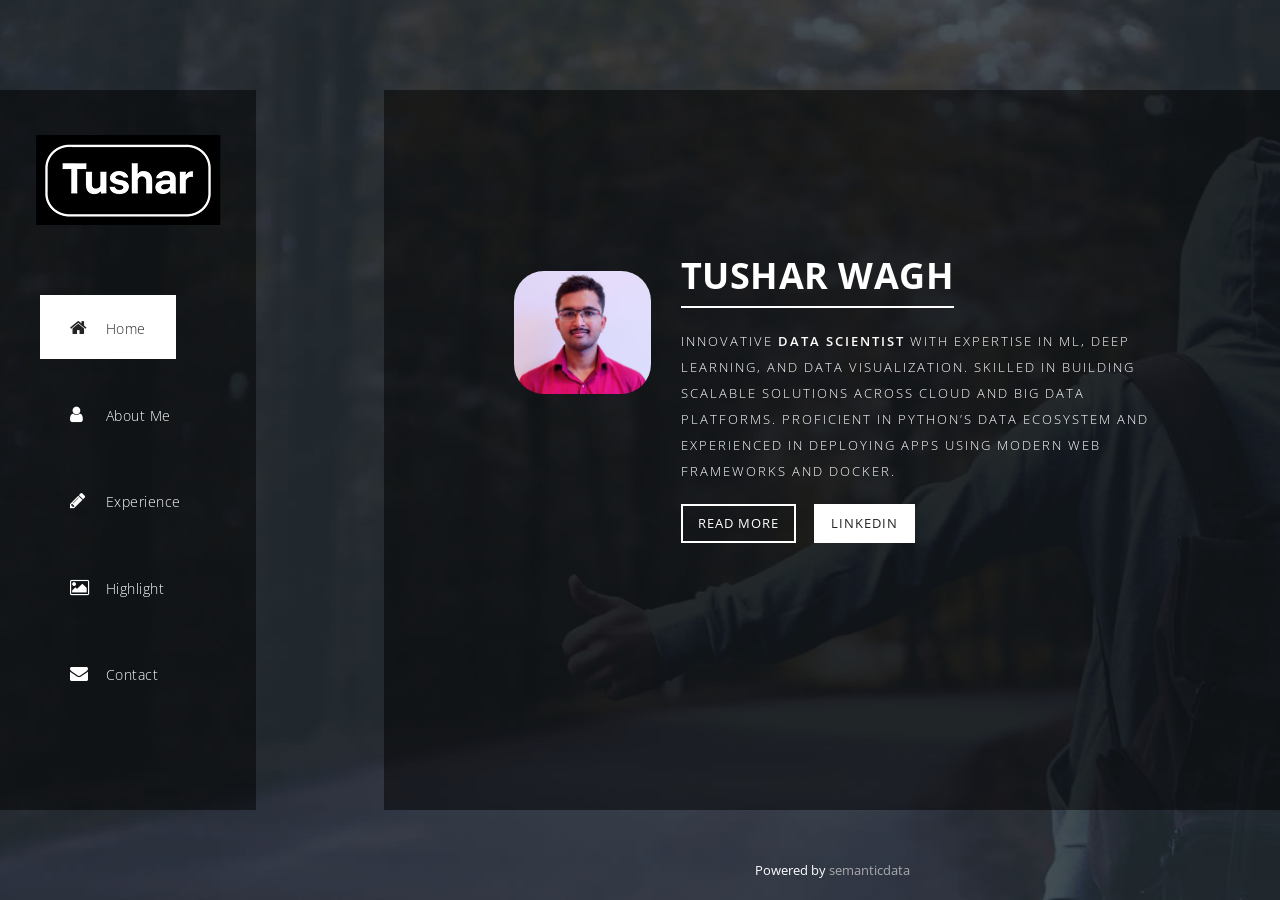
==== index.html @ 7b9f4032 "Add files via upload" ====
<!DOCTYPE html>
<html>

<head>
    <meta charset="utf-8">
    <meta http-equiv="X-UA-Compatible" content="IE=edge,chrome=1">
    <title>Tushar Portfolio</title>
    <!-- 
Moonlight Template 
https://templatemo.com/tm-512-moonlight
-->
    <meta name="description" content="">
    <meta name="viewport" content="width=device-width, initial-scale=1">
    <link rel="apple-touch-icon" href="apple-touch-icon.png">

    <link rel="stylesheet" href="css/bootstrap.min.css">
    <link rel="stylesheet" href="css/bootstrap-theme.min.css">
    <link rel="stylesheet" href="css/fontAwesome.css">
    <link rel="stylesheet" href="css/light-box.css">
    <link rel="stylesheet" href="css/templatemo-main.css">

    <link href="https://fonts.googleapis.com/css?family=Open+Sans:300,400,600,700,800" rel="stylesheet">

    <script src="js/vendor/modernizr-2.8.3-respond-1.4.2.min.js"></script>
</head>

<body>

    <div class="sequence">

        <div class="seq-preloader">
            <svg width="39" height="16" viewBox="0 0 39 16" xmlns="http://www.w3.org/2000/svg"
                class="seq-preload-indicator">
                <g fill="#F96D38">
                    <path class="seq-preload-circle seq-preload-circle-1"
                        d="M3.999 12.012c2.209 0 3.999-1.791 3.999-3.999s-1.79-3.999-3.999-3.999-3.999 1.791-3.999 3.999 1.79 3.999 3.999 3.999z" />
                    <path class="seq-preload-circle seq-preload-circle-2"
                        d="M15.996 13.468c3.018 0 5.465-2.447 5.465-5.466 0-3.018-2.447-5.465-5.465-5.465-3.019 0-5.466 2.447-5.466 5.465 0 3.019 2.447 5.466 5.466 5.466z" />
                    <path class="seq-preload-circle seq-preload-circle-3"
                        d="M31.322 15.334c4.049 0 7.332-3.282 7.332-7.332 0-4.049-3.282-7.332-7.332-7.332s-7.332 3.283-7.332 7.332c0 4.05 3.283 7.332 7.332 7.332z" />
                </g>
            </svg>
        </div>

    </div>



    <nav>
        <div class="logo">
            <img src="img/logo.png" alt="">
        </div>

        <ul>
            <li><a href="#1"><i class="fa fa-home"></i> <em>Home</em></a></li>
            <li><a href="#2"><i class="fa fa-user"></i> <em>About Me</em></a></li>
            <li><a href="#3"><i class="fa fa-pencil"></i> <em>Experience</em></a></li>
            <li><a href="#4"><i class="fa fa-image"></i> <em>Highlight</em></a></li>
            <li><a href="#5"><i class="fa fa-envelope"></i> <em>Contact</em></a></li>
        </ul>
    </nav>

    <div class="slides">
        <div class="slide" id="1">
            <div class="content first-content">
                <div class="container-fluid">
                    <div class="col-md-3">
                        <div class="author-image"><img src="img/author_image.png" alt="Author Image"></div>
                    </div>
                    <div class="col-md-9">
                        <h2>Tushar Wagh</h2>
                        <p>Innovative <em>Data Scientist</em> with expertise in ML, deep learning, and data
                            visualization. Skilled in building scalable solutions across cloud and big data platforms.
                            Proficient in Python’s data ecosystem and experienced in deploying apps using modern web
                            frameworks and Docker.
                        </p>
                        <div class="main-btn"><a href="#2">Read More</a></div>
                        <div class="fb-btn">
                            <a rel="nofollow" href="https://www.linkedin.com/in/tushar-wagh-1781b7112"
                                target="_blank">LinkedIn</a>
                        </div>


                    </div>
                </div>
            </div>
        </div>
        <div class="slide" id="2">
            <div class="content second-content">
                <div class="container-fluid">
                    <div class="col-md-6">
                        <div class="left-content">
                            <h2>About Me</h2>
                            <p>I’m a <strong>curious and solution-oriented Data Scientist & Data Engineer</strong>,
                                driven by originality, experimentation, and purposeful design. I stand by the
                                philosophy:
                                <strong>“Take your time and return with something extraordinary and original.”</strong>
                            </p>

                            <p>My journey involves transforming complex healthcare data—especially from the US
                                domain—into actionable insights that power critical applications, from national
                                healthcare systems to IVF innovations.</p>

                            <p>I value the convergence of technology and creativity, constantly exploring fresh ideas
                                and crafting solutions that are both intelligent and inspiring. Whether building ML
                                pipelines or deploying on cloud, I focus on creating systems that reflect innovation at
                                every layer.</p>

                            <p>My work spans across modern cloud platforms (AWS, Azure, GCP), data science frameworks,
                                and orchestration tools, often grounded in real-world healthcare applications.</p>

                            <div class="main-btn"><a href="#3">Read More</a></div>


                        </div>
                    </div>
                    <div class="col-md-6 d-flex justify-content-center"> <!-- Use Flexbox for horizontal centering -->
                        <div class="home-video" style="margin-top: 30%;"> <!-- Add margin-top here -->
                            <div class="embed-responsive embed-responsive-16by9">
                                <iframe src="https://www.youtube.com/embed/y4akrGAN0tc" frameborder="0"
                                    allowfullscreen></iframe>
                            </div>
                        </div>
                    </div>
                </div>
            </div>
        </div>
        <div class="slide" id="3">
            <div class="content third-content">
                <div class="container-fluid">
                    <div class="col-md-12">
                        <div class="row">



                            <div class="first-section">
                                <div class="container-fluid">
                                    <div class="row">
                                        <div class="col-md-6">
                                            <div class="left-content">
                                                <h2>Data and MLOps Engineer</h2>
                                                <p>As a Data and MLOps Engineer at Fairtility, I design and maintain
                                                    scalable data pipelines and infrastructure to support AI-driven
                                                    fertility solutions. I work at the intersection of data engineering
                                                    and machine learning operations, ensuring seamless deployment,
                                                    monitoring, and automation of ML models in production. My
                                                    responsibilities include data preprocessing, model versioning, CI/CD
                                                    for ML workflows, and enabling reproducibility, reliability, and
                                                    scalability of AI systems used in IVF clinics.</p>
                                                <!--<div class="main-btn"><a href="#cpg2">Continue Reading</a></div>--->
                                            </div>
                                        </div>
                                        <div class="col-md-6">
                                            <div class="right-image">
                                                <img src="img/c1.png" alt="first service">
                                            </div>
                                        </div>
                                    </div>
                                </div>
                            </div>



                            <div class="second-section">
                                <div class="container-fluid">
                                    <div class="row">
                                        <div class="col-md-6">
                                            <div class="left-image">
                                                <img src="img/c2.png" alt="second service">
                                            </div>
                                        </div>
                                        <div class="col-md-6">
                                            <div class="right-content">
                                                <h2>Data Engineer</h2>
                                                <p>• Designed and implemented data pipelines for processing large-scale
                                                    healthcare datasets, ensuring data integrity and compliance.
                                                    • Leveraged AI and machine learning models to derive actionable
                                                    insights, improving patient outcomes.
                                                    • Utilized big data technologies like Hadoop and Spark for real-time
                                                    and batch processing.</p>
                                                <!--<div class="main-btn"><a href="#cpg3">Continue Reading</a></div> --->
                                            </div>
                                        </div>
                                    </div>
                                </div>
                            </div>



                            &nbsp;
                            &nbsp;
                            <div class="first-section">
                                <div class="container-fluid">
                                    <div class="row">
                                        <div class="col-md-6">
                                            <div class="left-content">
                                                <h2>Data Scientist</h2>
                                                <p>
                                                    I designed and developed AI-driven models to extract actionable
                                                    insights from complex healthcare datasets, improving patient
                                                    outcomes and operational efficiency. By applying machine learning
                                                    and deep learning techniques, I predicted disease trends, optimized
                                                    treatment plans, and enhanced clinical decision-making.
                                                    Collaborating with cross-functional teams, including clinicians and
                                                    business stakeholders, I translated data-driven insights into
                                                    practical healthcare solutions.

                                                </p>
                                                <!---<div class="main-btn"><a href="#c4">Continue Reading</a></div>-->
                                            </div>
                                        </div>
                                        <div class="col-md-6">
                                            <div class="right-image">
                                                <img src="img/c3.png" alt="first service">
                                            </div>
                                        </div>
                                    </div>
                                </div>

                            </div>



                            <div class="second-section" id="c4">
                                <div class="container-fluid">
                                    <div class="row">
                                        <div class="col-md-6">
                                            <div class="left-image">
                                                <img src="img/c4.png" alt="second service">
                                            </div>
                                        </div>
                                        <div class="col-md-6">
                                            <div class="right-content">
                                                <h2>Data Scientist</h2>
                                                <p>
                                                    Designed and trained machine learning models for object detection,
                                                    object segmentation and facial recognition.
                                                    • Utilized tools like OpenCV, TensorFlow, and PyTorch to optimize
                                                    algorithms for performance.

                                                </p>
                                            </div>
                                        </div>
                                    </div>
                                </div>
                            </div>




                            <div class="first-section" id="c5">
                                <div class="container-fluid">
                                    <div class="row">
                                        <div class="col-md-6">
                                            <div class="left-content">
                                                <h2>Data Scientist</h2>
                                                <p>
                                                    <strong>Skills Summary:</strong> Proficient in Statistics, Data
                                                    Analytics, and Visualization, with hands-on experience in
                                                    Optimization techniques and working with various Databases.
                                                </p>
                                            </div>
                                        </div>
                                        <div class="col-md-6">
                                            <div class="right-image">
                                                <img src="img/c5.png" alt="first service">
                                            </div>
                                        </div>
                                    </div>
                                </div>

                            </div>



                            <div class="second-section" id="c6">
                                <div class="container-fluid">
                                    <div class="row">
                                        <div class="col-md-6">
                                            <div class="left-image">
                                                <img src="img/c6.png" alt="second service">
                                            </div>
                                        </div>
                                        <div class="col-md-6">
                                            <div class="right-content">
                                                <h2>Data Scientist</h2>
                                                <p>
                                                    <strong>Skills Summary:</strong> Proficient in cloud-based analytics
                                                    using Google BigQuery, with strong foundations in Statistics,
                                                    Predictive Analytics, and Optimization. Experienced in Big Data
                                                    processing, NoSQL databases, and Natural Language Processing (NLP),
                                                    supported by solid analytical and modeling skills.

                                                </p>
                                                <div class="main-btn"><a href="#4">Continue Reading</a></div>
                                            </div>
                                        </div>
                                    </div>
                                </div>
                            </div>
                        </div>
                    </div>
                </div>
            </div>
        </div>


        <div class="slide" id="4">
            <div class="content fourth-content">
                <div class="container-fluid">
                    <div class="row">
                        <div class="col-md-4 col-sm-6">
                            <div class="item">
                                <div class="thumb">
                                    <a href="img/highlight1.png" data-lightbox="image-1">
                                        <div class="hover-effect">
                                            <div class="hover-content">
                                                <h2>Number One</h2>
                                                <p>Know my education</p>
                                            </div>
                                        </div>
                                    </a>
                                    <div class="image">
                                        <img src="img/h1preview.png">
                                    </div>
                                </div>
                            </div>
                        </div>
                        <div class="col-md-4 col-sm-6">
                            <div class="item">
                                <div class="thumb">
                                    <a href="img/highlight2.png" data-lightbox="image-1">
                                        <div class="hover-effect">
                                            <div class="hover-content">
                                                <h2>Number Two</h2>
                                                <p>Check my paper</p>
                                            </div>
                                        </div>
                                    </a>
                                    <div class="image">
                                        <img src="img/h2preview.png">
                                    </div>
                                </div>
                            </div>
                        </div>
                        <div class="col-md-4 col-sm-6">
                            <div class="item">
                                <div class="thumb">
                                    <a href="img/highlight3.png" data-lightbox="image-1">
                                        <div class="hover-effect">
                                            <div class="hover-content">
                                                <h2>Number Three</h2>
                                                <p>Check my research</p>
                                            </div>
                                        </div>
                                    </a>
                                    <div class="image">
                                        <img src="img/h3preview.png">
                                    </div>
                                </div>
                            </div>
                        </div>
                        <div class="col-md-4 col-sm-6">
                            <div class="item">
                                <div class="thumb">
                                    <a href="img/highlight4.png" data-lightbox="image-1">
                                        <div class="hover-effect">
                                            <div class="hover-content">
                                                <h2>Number Four</h2>
                                                <p>Peoples word</p>
                                            </div>
                                        </div>
                                    </a>
                                    <div class="image">
                                        <img src="img/h4preview.png">
                                    </div>
                                </div>
                            </div>
                        </div>
                        <div class="col-md-4 col-sm-6">
                            <div class="item">
                                <div class="thumb">
                                    <a href="img/highlight5.png" data-lightbox="image-1">
                                        <div class="hover-effect">
                                            <div class="hover-content">
                                                <h2>Fifth Item</h2>
                                                <p>Recomandation by people</p>
                                                </p>
                                            </div>
                                        </div>
                                    </a>
                                    <div class="image">
                                        <img src="img/h5preview.png">
                                    </div>
                                </div>
                            </div>
                        </div>
                        <div class="col-md-4 col-sm-6">
                            <div class="item">
                                <div class="thumb">
                                    <a href="img/highlight6.png" data-lightbox="image-1">
                                        <div class="hover-effect">
                                            <div class="hover-content">
                                                <h2>Sixth Item</h2>
                                                <p>Data flow diagram
                                                </p>
                                            </div>
                                        </div>
                                    </a>
                                    <div class="image">
                                        <img src="img/h6preview.png">
                                    </div>
                                </div>
                            </div>
                        </div>






                    </div>
                </div>
            </div>
        </div>
        <div class="slide" id="5">
            <div class="content second-content">
                <div class="container-fluid">
                    <div class="col-md-6">
                        <div class="left-content">
                            <h2>Contact Me</h2>
                            <p>Reach out to me for further discussion</p>

                            <!-- Contact Buttons Section -->
                            <div class="contact-buttons">
                                <a href="https://mail.google.com/mail/?view=cm&to=waghts95@gmail.com" target="_blank">📧
                                    GMAIL: waghts95@gmail.com</a>

                                <a href="https://wa.me/919890132816" target="_blank">💬 WhatsApp: +91 98901 32816</a>

                                <a href="https://github.com/waghts95" target="_blank">💻 github</a>

                                <a href="https://drive.google.com/file/d/1revmrxdwWgpGHZb2d0pBxwzqgKjqG6XV/view?usp=drivesdk"
                                    target="_blank">📄 Resume: View on Drive</a>


                            </div>


                        </div>
                    </div>


                    <div class="col-md-6">
                        <div class="right-image">
                            <img src="img/about_image.jpg" alt="">
                        </div>
                    </div>
                </div>
            </div>
        </div>
    </div>
    </div>

    <div class="footer">
        <div class="content">
            <p>Powered by
                <a rel="nofollow" href="https://semanticdata.online/" target="_blank">semanticdata</a>
            </p>
        </div>
    </div>

    <script src="https://ajax.googleapis.com/ajax/libs/jquery/1.11.2/jquery.min.js"></script>
    <script>window.jQuery || document.write('<script src="js/vendor/jquery-1.11.2.min.js"><\/script>')</script>

    <script src="js/vendor/bootstrap.min.js"></script>

    <script src="js/datepicker.js"></script>
    <script src="js/plugins.js"></script>
    <script src="js/main.js"></script>

    <script type="text/javascript">
        $(document).ready(function () {



            // navigation click actions 
            $('.scroll-link').on('click', function (event) {
                event.preventDefault();
                var sectionID = $(this).attr("data-id");
                scrollToID('#' + sectionID, 750);
            });
            // scroll to top action
            $('.scroll-top').on('click', function (event) {
                event.preventDefault();
                $('html, body').animate({ scrollTop: 0 }, 'slow');
            });
            // mobile nav toggle
            $('#nav-toggle').on('click', function (event) {
                event.preventDefault();
                $('#main-nav').toggleClass("open");
            });
        });
        // scroll function
        function scrollToID(id, speed) {
            var offSet = 0;
            var targetOffset = $(id).offset().top - offSet;
            var mainNav = $('#main-nav');
            $('html,body').animate({ scrollTop: targetOffset }, speed);
            if (mainNav.hasClass("open")) {
                mainNav.css("height", "1px").removeClass("in").addClass("collapse");
                mainNav.removeClass("open");
            }
        }
        if (typeof console === "undefined") {
            console = {
                log: function () { }
            };
        }


    </script>
</body>

</html>
---- css/light-box.css ----
/* LIGHT BOX */

body:after {
  content: url(../img/close.png) url(../img/loading.gif) url(../img/prev.png) url(../img/next.png);
  display: none;
}

body.lb-disable-scrolling {
  overflow: hidden;
}

.lightboxOverlay {
  position: absolute;
  top: 0;
  left: 0;
  z-index: 99999;
  background-color: black;
  filter: progid:DXImageTransform.Microsoft.Alpha(Opacity=80);
  opacity: 0.8;
  display: none;
}

.lightbox {
  position: absolute;
  margin-top: 0%;
  left: 0;
  width: 100%;
  z-index: 100000;
  text-align: center;
  line-height: 0;
  font-weight: normal;
}

.lightbox .lb-image {
  display: block;
  height: auto;
  max-width: inherit;
  max-height: none;
  border-radius: 5px;

  /* Image border */
  border: 10px solid white;
}

.lightbox a img {
  border: none;
}

.lb-outerContainer {
  position: relative;
  zoom: 1;
  width: 250px;
  height: 250px;
  margin: 0 auto;
  border-radius: 4px;

  /* Background color behind image.
     This is visible during transitions. */
  background-color: white;
}

.lb-outerContainer:after {
  content: "";
  display: table;
  clear: both;
}

.lb-loader {
  position: absolute;
  top: 43%;
  left: 0;
  height: 25%;
  width: 100%;
  text-align: center;
  line-height: 0;
}

.lb-cancel {
  display: block;
  width: 32px;
  height: 32px;
  margin: 0 auto;
  background: url(../img/loading.gif) no-repeat;
}

.lb-nav {
  position: absolute;
  top: 0;
  left: 0;
  height: 100%;
  width: 100%;
  z-index: 10;
}

.lb-container > .nav {
  left: 0;
}

.lb-nav a {
  outline: none;
  background-image: url('[data-uri]');
}

.lb-prev, .lb-next {
  height: 100%;
  cursor: pointer;
  display: block;
}

.lb-nav a.lb-prev {
  width: 34%;
  left: 0;
  float: left;
  background: url(../img/prev.png) left 48% no-repeat;
  filter: progid:DXImageTransform.Microsoft.Alpha(Opacity=0);
  opacity: 0;
  -webkit-transition: opacity 0.6s;
  -moz-transition: opacity 0.6s;
  -o-transition: opacity 0.6s;
  transition: opacity 0.6s;
}

.lb-nav a.lb-prev:hover {
  filter: progid:DXImageTransform.Microsoft.Alpha(Opacity=100);
  opacity: 1;
}

.lb-nav a.lb-next {
  width: 64%;
  right: 0;
  float: right;
  background: url(../img/next.png) right 48% no-repeat;
  filter: progid:DXImageTransform.Microsoft.Alpha(Opacity=0);
  opacity: 0;
  -webkit-transition: opacity 0.6s;
  -moz-transition: opacity 0.6s;
  -o-transition: opacity 0.6s;
  transition: opacity 0.6s;
}

.lb-nav a.lb-next:hover {
  filter: progid:DXImageTransform.Microsoft.Alpha(Opacity=100);
  opacity: 1;
}

.lb-dataContainer {
  margin: 0 auto;
  padding-top: 5px;
  zoom: 1;
  width: 100%;
  -moz-border-radius-bottomleft: 4px;
  -webkit-border-bottom-left-radius: 4px;
  border-bottom-left-radius: 4px;
  -moz-border-radius-bottomright: 4px;
  -webkit-border-bottom-right-radius: 4px;
  border-bottom-right-radius: 4px;
}

.lb-dataContainer:after {
  content: "";
  display: table;
  clear: both;
}

.lb-data {
  padding: 0 4px;
  color: #ccc;
}

.lb-data .lb-details {
  width: 85%;
  float: left;
  text-align: left;
  line-height: 1.1em;
}

.lb-data .lb-caption {
  font-size: 13px;
  font-weight: bold;
  line-height: 1em;
}

.lb-data .lb-caption a {
  color: #4ae;
}

.lb-data .lb-number {
  margin-top: 15px;
  display: block;
  clear: left;
  padding-bottom: 1em;
  font-size: 13px;
  color: #999999;
}

.lb-data .lb-close {
  display: block;
  float: right;
  width: 30px;
  height: 30px;
  background: url(../img/close.png) top right no-repeat;
  text-align: right;
  outline: none;
  filter: progid:DXImageTransform.Microsoft.Alpha(Opacity=70);
  opacity: 0.7;
  -webkit-transition: opacity 0.2s;
  -moz-transition: opacity 0.2s;
  -o-transition: opacity 0.2s;
  transition: opacity 0.2s;
}

.lb-data .lb-close:hover {
  cursor: pointer;
  filter: progid:DXImageTransform.Microsoft.Alpha(Opacity=100);
  opacity: 1;
}
---- css/templatemo-main.css ----
/* 

Moonlight Template 

https://templatemo.com/tm-512-moonlight

*/

@keyframes seq-preloader {
  50% {
    opacity: 1;
  }
  
  100% {
    opacity: 0;
  }
}

.seq-preloader {
  background: white;
  visibility: visible;
  opacity: 1;
  position: absolute;
  z-index: 9999;
  height: 100%;
  width: 100%;
  top: 0;
  left: 0;
  right: 0;
  bottom: 0;
}

.seq-preloader.seq-preloaded {
  opacity: 0;
  visibility: hidden;
  transition: visibility 0s .5s, opacity .5s;
}

.seq-preload-indicator {
  overflow: visible;
  position: relative;
  top: 50%;
  left: 50%;
  transform: translate(-50%, -50%);
}

.seq-preload-circle {
  display: inline-block;
  height: 12px;
  width: 12px;
  fill: #7a7a7a;
  opacity: 0;
  animation: seq-preloader 1.25s infinite;
}

.seq-preload-circle-2 {
  animation-delay: .15s;
}

.seq-preload-circle-3 {
  animation-delay: .3s;
}

.seq-preload-indicator-fallback {
  width: 42px;
  overflow: visible;
}

.seq-preload-indicator-fallback .seq-preload-circle {
  width: 8px;
  height:8px;
  background-color: #f4f4f4;
  border-radius: 100%;
  opacity: 1;
  display: inline-block;
  vertical-align: middle;
}

.seq-preload-indicator-fallback .seq-preload-circle-2 {
  margin-left: 3px;
  margin-right: 3px;
  width: 12px;
  height: 12px;
}

.seq-preload-indicator-fallback .seq-preload-circle-3 {
  width: 16px;
  height: 16px;
}


/* MAIN CSS */

@-webkit-keyframes fill {
  0% {
    width: 0%;
    height: 1px;
  }
  50% {
    width: 100%;
    height: 1px;
  }
  100% {
    width: 100%;
    height: 100%;
    background: #fff;
  }
}
@keyframes fill {
  0% {
    width: 0%;
    height: 1px;
  }
  50% {
    width: 100%;
    height: 1px;
  }
  100% {
    width: 100%;
    height: 100%;
    background: #fff;
  }
}
@-webkit-keyframes fillColour {
  0% {
    color: #fff;
  }
  50% {
    color: #fff;
  }
  100% {
    color: #333;
  }
}
@keyframes fillColour {
  0% {
    color: #fff;
  }
  50% {
    color: #fff;
  }
  100% {
    color: #333;
  }
}
* {
  margin: 0;
  padding: 0;
  -webkit-box-sizing: border-box;
  box-sizing: border-box;
  font-family: "Open Sans", sans-serif;
}

html {
	overflow: hidden;
}

body {
  overflow: hidden;
  font-size: 100%;
}

nav {
	top: 10vh;
	bottom: 10vh;
  	text-align: center;
  	background: rgba(0, 0, 0, 0.5);
  	position: fixed;
  	z-index: 100;
	/** overflow-y: scroll; **/
  	height: 80vh;
  	left: 0;
  	width: 20%;
  	font-weight: 300;
  	font-size: 1rem;
}

nav em {
	font-style: normal;
	margin-left: 5px;
	font-size: 14px;
}

nav ul li i {
	width: 25px;
}

nav ul li a {
	font-size: 18px;
}

nav .mini-logo {
	display: none;
}

nav .logo {
	margin-top: 45px;
	padding: 0px 20px;
}

nav .logo img {
	max-width: 100%;
	overflow-y: hidden;
}

nav ul {
	margin-top: 60px;
  	text-align: left;
  	margin-left: 40px;
  	list-style-type: none;
  	height: 48vh;
  	display: -webkit-box;
  	display: -ms-flexbox;
  	display: flex;
  	-webkit-box-orient: vertical;
  	-webkit-box-direction: normal;
    -ms-flex-direction: column;
    flex-direction: column;
  	-ms-flex-pack: distribute;
    justify-content: space-around;
}
nav ul li {
	margin: 25px 0px;
}
nav a, nav a:visited, nav a:active {
  color: #fff;
}
nav a {
	text-decoration: none!important;
	font-size: 14px;
	letter-spacing: 0.5px;
  	-webkit-transition: color 2s, background 1s;
  	transition: color 2s, background 1s;
  	padding: 20px 30px;
  	position: relative;
  	z-index: 0;
}
nav a.active {
  background-color: #fff;
  color: #232323;
}
nav a::before {
  content: "";
  position: absolute;
  height: 0%;
  width: 0%;
  bottom: 0;
  left: 0;
  opacity: 1;
  z-index: -1;
}
nav a:hover {
	text-decoration: none;
  -webkit-animation: fillColour 0.7s forwards ease-in-out;
          animation: fillColour 0.7s forwards ease-in-out;
}
nav a:hover::before {
  -webkit-animation: fill 0.7s forwards ease-in-out;
          animation: fill 0.7s forwards ease-in-out;
  opacity: 1;
}

.slides {
  width: 600vw;
  height: 100vh;
  -webkit-transition: -webkit-transform 0.8s ease;
  transition: -webkit-transform 0.8s ease;
  transition: transform 0.8s ease;
  transition: transform 0.8s ease, -webkit-transform 0.8s ease;
}
.slides .slide {
  height: 100vh;
  width: 100vw;
  float: left;
  text-align: center;
  background-size: cover;
}
.slides .slide .content {
  overflow-y: scroll;
  position: relative;
  width: 70%;
  height: 80%;
  left: 30%;
  top: 10%;
  bottom: 10%;
  background: rgba(0, 0, 0, 0.5);
}
.content::-webkit-scrollbar {
  width: 5px;
  height: 8px;
  background-color: rgba(0, 0, 0, 0.5);
}
/* Add a thumb */
.content::-webkit-scrollbar-thumb {
    background: rgba(250, 250, 250, 0.5);
}

.slides .slide:nth-child(1) {
  background-image: url(../img/first_bg.jpg);
}
.slides .slide:nth-child(2) {
  background-image: url(../img/second_bg.jpg);
}
.slides .slide:nth-child(3) {
  background-image: url(../img/third_bg.jpg);
}
.slides .slide:nth-child(4) {
  background-image: url(../img/fourth_bg.jpg);
 }
.slides .slide:nth-child(5) {
  background-image: url(../img/fifth_bg.jpg);
}
.slides .slide:nth-child(6) {
  background-image: url(../img/fourth_bg.jpg);
}
.slides .slide img {
  width: 100%;
}


.main-btn a:hover {
	background-color: #fff;
	color: #232323!important;
}


.first-content {
	padding: 100px;
	text-align: left;
	padding-top: 13%;
}

.first-content .author-image img {
	margin-top: 15px;
	border-radius: 30px;
	max-width: 100%;
	overflow: hidden;
	float: left;
	margin-right: 35px;
}

.first-content h2 {
	font-size: 36px;
	text-transform: uppercase;
	font-weight: 700;
	color: #fff;
	letter-spacing: 0.5px;
	border-bottom: 2px solid #fff;
	display: inline-block;
	padding-bottom: 10px;
	margin-bottom: 20px;
	margin-top: 0px;
}

.first-content p {
	color: #fff;
	font-size: 13px;
	text-transform: uppercase;
	font-weight: 300;
	letter-spacing: 2px;
	line-height: 26px;
	margin-bottom: 20px;
}

.first-content em {
	font-style: normal;
	font-weight: 600;
}

.first-content .main-btn {
	display: inline-block;
	margin-right: 15px;
}

.first-content .main-btn a {
	display: inline-block;
	border: 2px solid #fff;
	padding: 8px 15px;
	font-size: 13px;
	text-transform: uppercase;
	letter-spacing: 1px;
	color: #fff;
	text-decoration: none;
	transition: all 0.5s;
	transition: all 0.5s;
}

.first-content .fb-btn {
	display: inline-block;
}

.first-content .fb-btn a {
	display: inline-block;
	background-color: #fff;
	border: 2px solid #fff;
	padding: 8px 15px;
	font-size: 13px;
	text-transform: uppercase;
	letter-spacing: 1px;
	color: #232323;
	text-decoration: none;
	transition: all 0.5s;
}

.first-content .fb-btn a:hover {
	color: #fff;
	background-color: transparent;
}


.second-content .container-fluid {
	padding-right: 0px;
	padding-left: 0px;
}

.second-content .container-fluid .col-md-6 {
	padding-right: 0px;
	padding-left: 0px;
}

.second-content .right-image img {
	max-width: 100%;
	min-width: 100%;
	overflow: hidden;
	float: right;
}

.second-content .left-content {
	padding: 60px;
	text-align: left;
}

.second-content h2 {
	font-size: 36px;
	text-transform: uppercase;
	font-weight: 700;
	color: #fff;
	letter-spacing: 0.5px;
	border-bottom: 2px solid #fff;
	display: inline-block;
	padding-bottom: 10px;
	margin-bottom: 20px;
	margin-top: 0px;
}

.second-content p {
	font-size: 13px;
	color: #fff;
	letter-spacing: 0.5px;
	font-weight: 300;
	line-height: 24px;
	margin-bottom: 30px;
}

.second-content a {
	color: #fff;
	text-decoration: underline;
}

.second-content .main-btn a {
	display: inline-block;
	border: 2px solid #fff;
	padding: 8px 15px;
	font-size: 13px;
	text-transform: uppercase;
	letter-spacing: 1px;
	color: #fff;
	text-decoration: none;
	transition: all 0.5s;
}


.third-content {
	text-align: left;
	padding: 30px;
}

.third-content .container-fluid {
	padding-right: 7.5px;
	padding-left: 7.5px;
}

.third-content .first-section .left-content {
	margin-right: 15px;
	margin-top: 12px;
}

.third-content .first-section .right-image {
	margin-left: 15px;
}

.third-content .second-section {
	margin-top: 30px;
}

.third-content .second-section .right-content {
	margin-left: 15px;
	margin-top: 12px;
}

.third-content .second-section .left-image {
	margin-right: 15px;
}

.third-content h2 {
	font-size: 24px;
	text-transform: uppercase;
	font-weight: 700;
	color: #fff;
	letter-spacing: 0.5px;
	border-bottom: 2px solid #fff;
	display: inline-block;
	padding-bottom: 10px;
	margin-bottom: 20px;
	margin-top: 0px;
}

.third-content p {
	font-size: 13px;
	color: #fff;
	letter-spacing: 0.5px;
	font-weight: 300;
	line-height: 24px;
	margin-bottom: 20px;
}

.third-content .main-btn a {
	display: inline-block;
	border: 2px solid #fff;
	padding: 8px 15px;
	font-size: 13px;
	text-transform: uppercase;
	letter-spacing: 1px;
	color: #fff;
	text-decoration: none;
	transition: all 0.5s;
}

.third-content .col-md-6 {
	margin: 0px;
	padding: 0px;
}


.fourth-content {
	padding: 5px;
}

.fourth-content .container-fluid {
	padding-right: 15px;
	padding-left: 15px;
}

.fourth-content .container-fluid .col-md-4 {
	padding-right: 0px;
	padding-left: 0px;
}

.fourth-content .item {
	margin: 10px;
}

.fourth-content .item img {
	max-width: 100%;
	overflow: hidden;
}

.fourth-content .item .thumb {
	position: relative;
}

.fourth-content .item .hover-effect {
	text-align: left;
	position: absolute;
	color: #fff;
	background-color: rgba(0,0,0,0.95);
	bottom: 0;
	top: 0;
	left: 0;
	right: 0;
	opacity: 0;
	visibility: hidden;
	transition: all 0.8s;
}

.fourth-content .item:hover .hover-effect {
	opacity: 1;
	visibility: visible;
}

.fourth-content .item .hover-effect .hover-content {
	transform: translateY(-50%);
    position: absolute;
    text-align: left;
    width: 100%;
    top: 50%;
    left: 0;
    padding: 30px;
}

.fourth-content .item .hover-effect h2 {
	font-size: 18px;
	text-transform: uppercase;
	font-weight: 700;
	color: #fff;
	letter-spacing: 0.5px;
	border-bottom: 1px solid #fff;
	display: inline-block;
	padding-bottom: 10px;
	margin-bottom: 10px;
	margin-top: 0px;
}

.fourth-content .item .hover-effect p {
	font-size: 13px;
	text-transform: uppercase;
	letter-spacing: 0.5px;
	line-height: 22px;
	padding-bottom: 0px;
	margin-bottom: 0px;
}



.fifth-content .container-fluid {
	padding-left: 0px;
	padding-right: 0px;
}

.fifth-content .container-fluid .col-md-6 {
	padding-left: 0px;
	padding-right: 0px;
}

.fifth-content #map {
	padding: 50px 0px 50px 50px;
}

.fifth-content #contact {
	padding: 50px 50px 50px 50px;
}

.fifth-content input {
  border-radius: 0px;
  padding-left: 15px;
  font-size: 13px;
  font-weight: 300;
  color: #fff;
  background-color: rgba(250, 250, 250, 0.15);
  outline: none;
  border: none;
  box-shadow: none;
  line-height: 40px;
  height: 40px;
  width: 100%;
  margin-bottom: 25px;
}

.fifth-content textarea {
  border-radius: 0px;
  padding-left: 15px;
  padding-top: 10px;
  font-size: 13px;
  font-weight: 300;
  color: #fff;
  background-color: rgba(250, 250, 250, 0.15);
  outline: none;
  border: none;
  box-shadow: none;
  height: 165px;
  max-height: 220px;
  width: 100%;
  max-width: 100%;
  margin-bottom: 25px;
}

.fifth-content button {
	max-width: 100%;
	width: 100%;
    display: inline-block;
	border: 2px solid #fff;
	padding: 8px 15px;
	font-size: 13px;
	text-transform: uppercase;
	letter-spacing: 1px;
	color: #fff;
	text-decoration: none;
	background-color: transparent;
	border-radius: 0px;
	transition: all 0.5s;
}

.fifth-content button:hover {
	color: #232323;
	background-color: #fff;
}

.footer .content {
	left: 30%;
	width: 70%;
	max-width: 70%;
	position: absolute;
	bottom: 0;
	right: 0;
	display: inline-block;
}

.footer .content p {
	text-align: center;
	font-size: 13px;
	color: #fff;
	margin-bottom: 20px;
}

.footer .content p a {
	color: #aaa;
	text-decoration: none;
}



/* REPONSIVE */

@media (max-width: 991px) {

	nav ul {
  		margin-left: 25px;
  	}

	.first-content {
		text-align: center;
		padding: 50px;
	}

	.first-content .author-image img {
		max-width: 195px;
		float: none;
		margin-right: 0px;
		margin-bottom: 30px;
	}

	.third-content .first-section {
		border-bottom: 1px solid rgba(250,250,250,0.3);
		padding-bottom: 45px;
		margin-bottom: 45px;
	}

	.third-content .first-section .left-content {
		margin-right: 0px;
		margin-bottom: 30px;
	}

	.third-content .first-section .right-image {
		margin-left: 0px;
	}

	.third-content .second-section .right-content {
		margin-left: 0px;
		margin-top: 30px;
	}


	.third-content .second-section .left-image {
		margin-right: 0px;
	}

	.fifth-content #map {
		padding: 30px 30px 30px 30px;
	}

	.fifth-content #contact {
		padding: 30px 30px 30px 30px;
	}

}

@media (max-width: 749px) {

	nav {
		width: 15vh;
	}

	nav .logo {
		display: none;
	}

	nav .mini-logo {
		margin-top: 60px;
		display: block;
	}

	nav ul {
		text-align: center;
		margin-left: 0px;
	}


	nav ul li em {
		display: none;
	}

	nav ul li i {
		width: 20px;
		height: 20px;
		line-height: 20px;
		text-align: center;
	}

	.first-content {
		padding: 30px 5px;
	}

	.first-content .main-btn {
		display: inline-block;
		margin-right: 0px;
		margin-bottom: 15px;
	}

	.second-content .left-content {
		padding: 30px;
		text-align: left;
	}

	.fourth-content .item .hover-effect h2 {
		font-size: 15px;
	}


	.fifth-content #map {
		padding: 15px 15px 15px 15px;
	}

	.fifth-content #contact {
		padding: 15px 15px 15px 15px;
	}

}

@media(max-width: 450px) {
	nav ul {
		margin-top: 30px;
	}
	nav ul li {
		margin: 10px 0px;
	}
	nav a {
	  	padding: 15px 20px;
	}
}

.parallax-section {
  background-image: url('../img/author_image.png'); /* Add your image to /img */
  min-height: 500px;
  background-attachment: fixed;
  background-position: center;
  background-repeat: no-repeat;
  background-size: cover;
  display: flex;
  align-items: center;
  justify-content: center;
  text-align: center;
}

.parallax-section h1 {
  color: #fff;
  font-size: 3rem;
  text-shadow: 0 4px 10px rgba(0,0,0,0.7);
  font-weight: 700;
}
.parallax-section p {
  color: #fff;
  font-size: 1.2rem;
  max-width: 600px;
  margin: 20px auto;
}
.customscroll::-webkit-scrollbar {
  width: 5px;
  height: 8px;
  background-color: rgba(0, 0, 0, 0.5);
}
/* Add a thumb */
.customscroll::-webkit-scrollbar-thumb {
    background: rgba(250, 250, 250, 0.5);
}

.contact-buttons {
  display: flex;
  flex-direction: column;
  gap: 15px;
  margin-top: 20px;
}

.contact-buttons a {
  display: inline-block;
  padding: 12px 20px;
  background-color: #222;
  color: white;
  text-decoration: none;
  border-radius: 6px;
  font-weight: 350;
  text-align: center;
  transition: background-color 0.3s ease;
  border: 1px solid #fff; /* Thin white border */
  font-size: 18px; /* Increased font size */
}

.contact-buttons a:hover {
  background-color: #444;
}
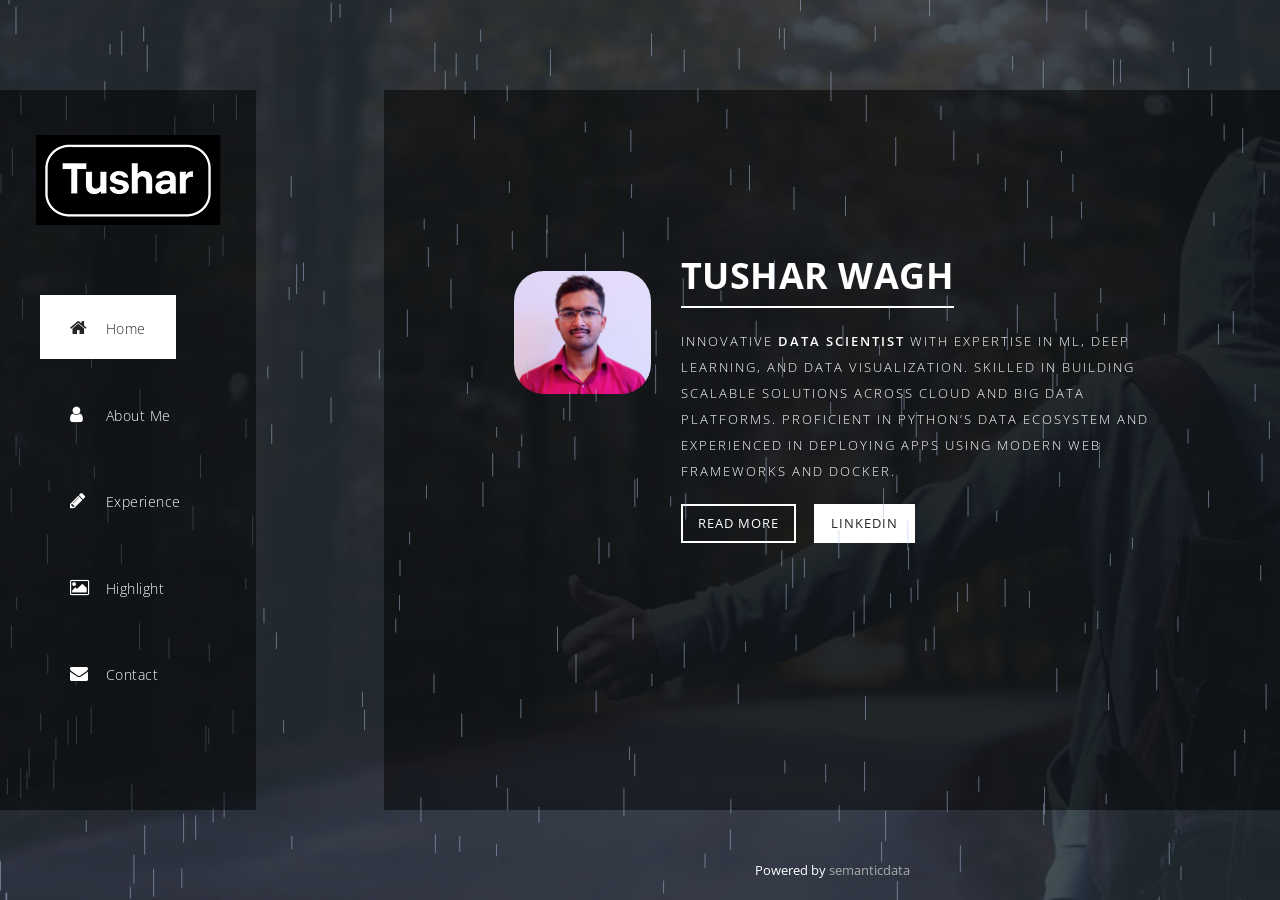
==== commit eb8e7eb0: "Add files via upload" ====
--- a/index.html
+++ b/index.html
@@ -18,16 +18,19 @@
     <link rel="stylesheet" href="css/fontAwesome.css">
     <link rel="stylesheet" href="css/light-box.css">
     <link rel="stylesheet" href="css/templatemo-main.css">
+    <link rel="stylesheet" href="css/rain.css">
+
 
     <link href="https://fonts.googleapis.com/css?family=Open+Sans:300,400,600,700,800" rel="stylesheet">
 
     <script src="js/vendor/modernizr-2.8.3-respond-1.4.2.min.js"></script>
+
 </head>
 
 <body>
+    <canvas id="rain-canvas"></canvas>
 
     <div class="sequence">
-
         <div class="seq-preloader">
             <svg width="39" height="16" viewBox="0 0 39 16" xmlns="http://www.w3.org/2000/svg"
                 class="seq-preload-indicator">
@@ -329,7 +332,14 @@
                         <div class="col-md-4 col-sm-6">
                             <div class="item">
                                 <div class="thumb">
-                                    <a href="img/highlight2.png" data-lightbox="image-1">
+                                    <a href="img/highlight2.png" data-lightbox="image-1" data-title='
+                                            <div class="lightbox-caption-center">
+                                                <a href="https://www.ijsrd.com/Article.php?manuscript=IJSRDV5I20159" 
+                                                    target="_blank" 
+                                                    class="lightbox-paper-link">
+                                                    Open Paper Here
+                                                </a>
+                                            </div>'>
                                         <div class="hover-effect">
                                             <div class="hover-content">
                                                 <h2>Number Two</h2>
@@ -337,6 +347,7 @@
                                             </div>
                                         </div>
                                     </a>
+
                                     <div class="image">
                                         <img src="img/h2preview.png">
                                     </div>
@@ -520,6 +531,59 @@
 
 
     </script>
+
+
+    <script>
+        const canvas = document.getElementById('rain-canvas');
+        const ctx = canvas.getContext('2d');
+
+        canvas.width = window.innerWidth;
+        canvas.height = window.innerHeight;
+
+        const raindrops = [];
+        for (let i = 0; i < 300; i++) {
+            raindrops.push({
+                x: Math.random() * canvas.width,
+                y: Math.random() * canvas.height,
+                length: Math.random() * 20 + 10,
+                speed: Math.random() * 4 + 4
+            });
+        }
+
+        function drawRain() {
+            ctx.clearRect(0, 0, canvas.width, canvas.height);
+            ctx.strokeStyle = 'rgba(174,194,224,0.5)';
+            ctx.lineWidth = 1;
+
+            for (let i = 0; i < raindrops.length; i++) {
+                const d = raindrops[i];
+                ctx.beginPath();
+                ctx.moveTo(d.x, d.y);
+                ctx.lineTo(d.x, d.y + d.length);
+                ctx.stroke();
+                d.y += d.speed;
+                if (d.y > canvas.height) {
+                    d.y = -20;
+                    d.x = Math.random() * canvas.width;
+                }
+            }
+
+            requestAnimationFrame(drawRain);
+        }
+
+        drawRain();
+
+        window.addEventListener('resize', () => {
+            canvas.width = window.innerWidth;
+            canvas.height = window.innerHeight;
+        });
+    </script>
+
+
+
+
 </body>
 
+</body>
+
 </html>
--- a/css/templatemo-main.css
+++ b/css/templatemo-main.css
@@ -905,5 +905,19 @@
 }
 
 .contact-buttons a:hover {
-  background-color: #444;
-}
+  background-color: #000000;
+}
+.lightbox-caption-center {
+    text-align: center;
+}
+
+.lightbox-paper-link {
+    color: #000000;
+    background-color: #f96d38;
+    font-weight: bold;
+    padding: 10px 20px;
+    border-radius: 5px;
+    text-decoration: none;
+    display: inline-block;
+}
+
--- a/css/rain.css
+++ b/css/rain.css
@@ -0,0 +1,11 @@
+#rain-canvas {
+  position: absolute;
+  top: 0;
+  left: 0;
+  pointer-events: none;
+  z-index: 1;
+}
+.parallax-rain > *:not(canvas) {
+  position: relative;
+  z-index: 2;
+}
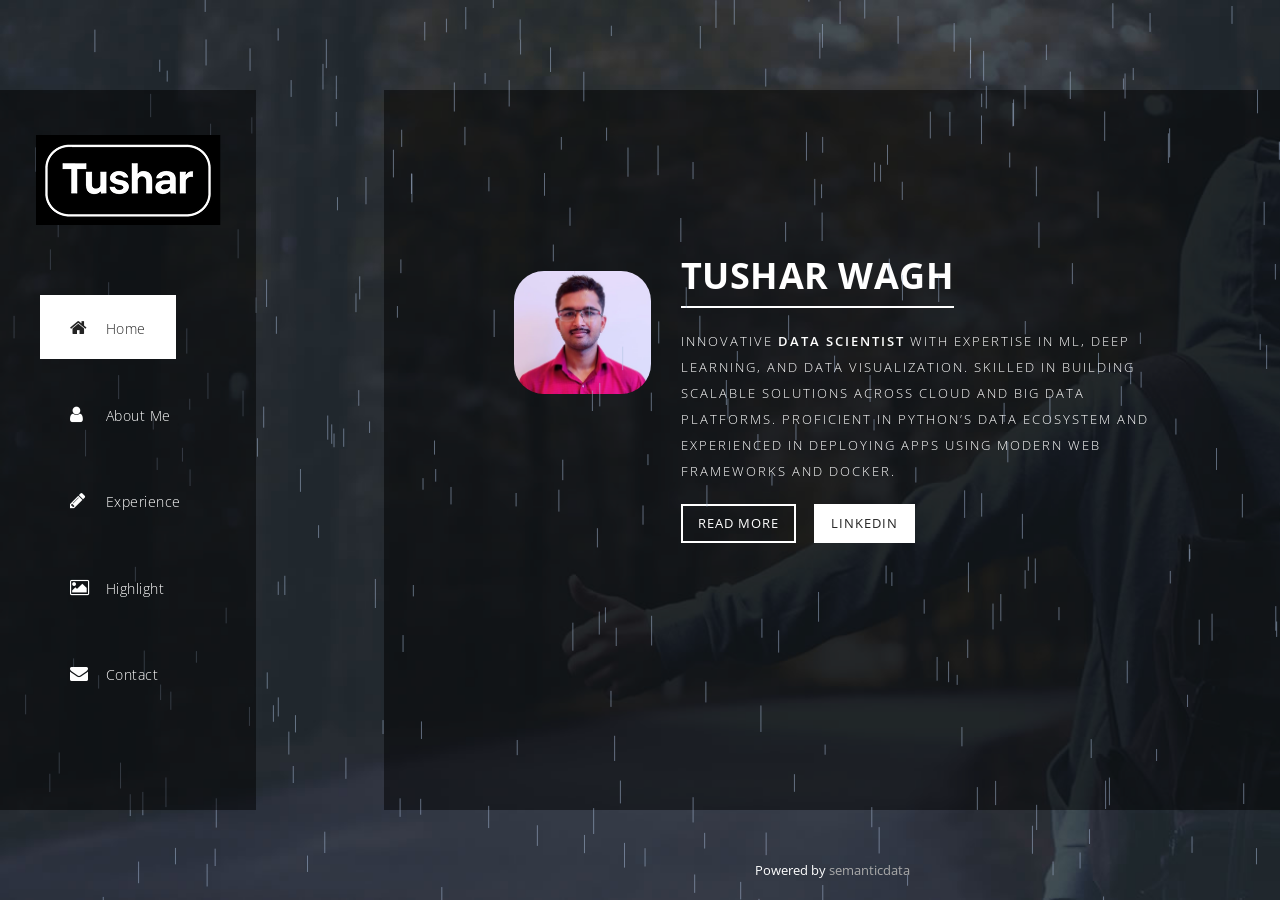
==== commit f9f6a0d0: "Add files via upload" ====
--- a/index.html
+++ b/index.html
@@ -315,7 +315,14 @@
                         <div class="col-md-4 col-sm-6">
                             <div class="item">
                                 <div class="thumb">
-                                    <a href="img/highlight1.png" data-lightbox="image-1">
+                                    <a href="img/highlight1.png" data-lightbox="image-1" data-title='
+                                            <div class="lightbox-caption-center">
+                                                <a href="https://waghts95.blogspot.com/2018/08/journey-begins.html" 
+                                                    target="_blank" 
+                                                    class="lightbox-paper-link">
+                                                    Know my views
+                                                </a>
+                                            </div>'>
                                         <div class="hover-effect">
                                             <div class="hover-content">
                                                 <h2>Number One</h2>
@@ -357,7 +364,14 @@
                         <div class="col-md-4 col-sm-6">
                             <div class="item">
                                 <div class="thumb">
-                                    <a href="img/highlight3.png" data-lightbox="image-1">
+                                    <a href="img/highlight3.png" data-lightbox="image-1" data-title='
+                                            <div class="lightbox-caption-center">
+                                                <a href="https://www.ijsrd.com/articles/IJSRDV5I20159.pdf" 
+                                                    target="_blank" 
+                                                    class="lightbox-paper-link">
+                                                    Open Paper Here
+                                                </a>
+                                            </div>'>
                                         <div class="hover-effect">
                                             <div class="hover-content">
                                                 <h2>Number Three</h2>
@@ -374,7 +388,14 @@
                         <div class="col-md-4 col-sm-6">
                             <div class="item">
                                 <div class="thumb">
-                                    <a href="img/highlight4.png" data-lightbox="image-1">
+                                    <a href="img/highlight4.png" data-lightbox="image-1" data-title='
+                                            <div class="lightbox-caption-center">
+                                                <a href="https://www.linkedin.com/in/tushar-wagh-1781b7112/" 
+                                                    target="_blank" 
+                                                    class="lightbox-paper-link">
+                                                    Open linkedin Here
+                                                </a>
+                                            </div>'>
                                         <div class="hover-effect">
                                             <div class="hover-content">
                                                 <h2>Number Four</h2>
@@ -391,7 +412,14 @@
                         <div class="col-md-4 col-sm-6">
                             <div class="item">
                                 <div class="thumb">
-                                    <a href="img/highlight5.png" data-lightbox="image-1">
+                                    <a href="img/highlight5.png" data-lightbox="image-1" data-title='
+                                            <div class="lightbox-caption-center">
+                                                <a href="https://www.linkedin.com/in/tushar-wagh-1781b7112/" 
+                                                    target="_blank" 
+                                                    class="lightbox-paper-link">
+                                                    Open linkedin Here
+                                                </a>
+                                            </div>'>
                                         <div class="hover-effect">
                                             <div class="hover-content">
                                                 <h2>Fifth Item</h2>
@@ -409,7 +437,14 @@
                         <div class="col-md-4 col-sm-6">
                             <div class="item">
                                 <div class="thumb">
-                                    <a href="img/highlight6.png" data-lightbox="image-1">
+                                    <a href="img/highlight6.png" data-lightbox="image-1" data-title='
+                                            <div class="lightbox-caption-center">
+                                                <a href="https://www.ijsrd.com/articles/IJSRDV5I20159.pdf" 
+                                                    target="_blank" 
+                                                    class="lightbox-paper-link">
+                                                    Open Paper Here
+                                                </a>
+                                            </div>'>
                                         <div class="hover-effect">
                                             <div class="hover-content">
                                                 <h2>Sixth Item</h2>
--- a/css/templatemo-main.css
+++ b/css/templatemo-main.css
@@ -912,12 +912,13 @@
 }
 
 .lightbox-paper-link {
-    color: #000000;
+    color: #000000 !important;
     background-color: #f96d38;
-    font-weight: bold;
+    font-weight: bold !important;
     padding: 10px 20px;
     border-radius: 5px;
     text-decoration: none;
     display: inline-block;
 }
 
+
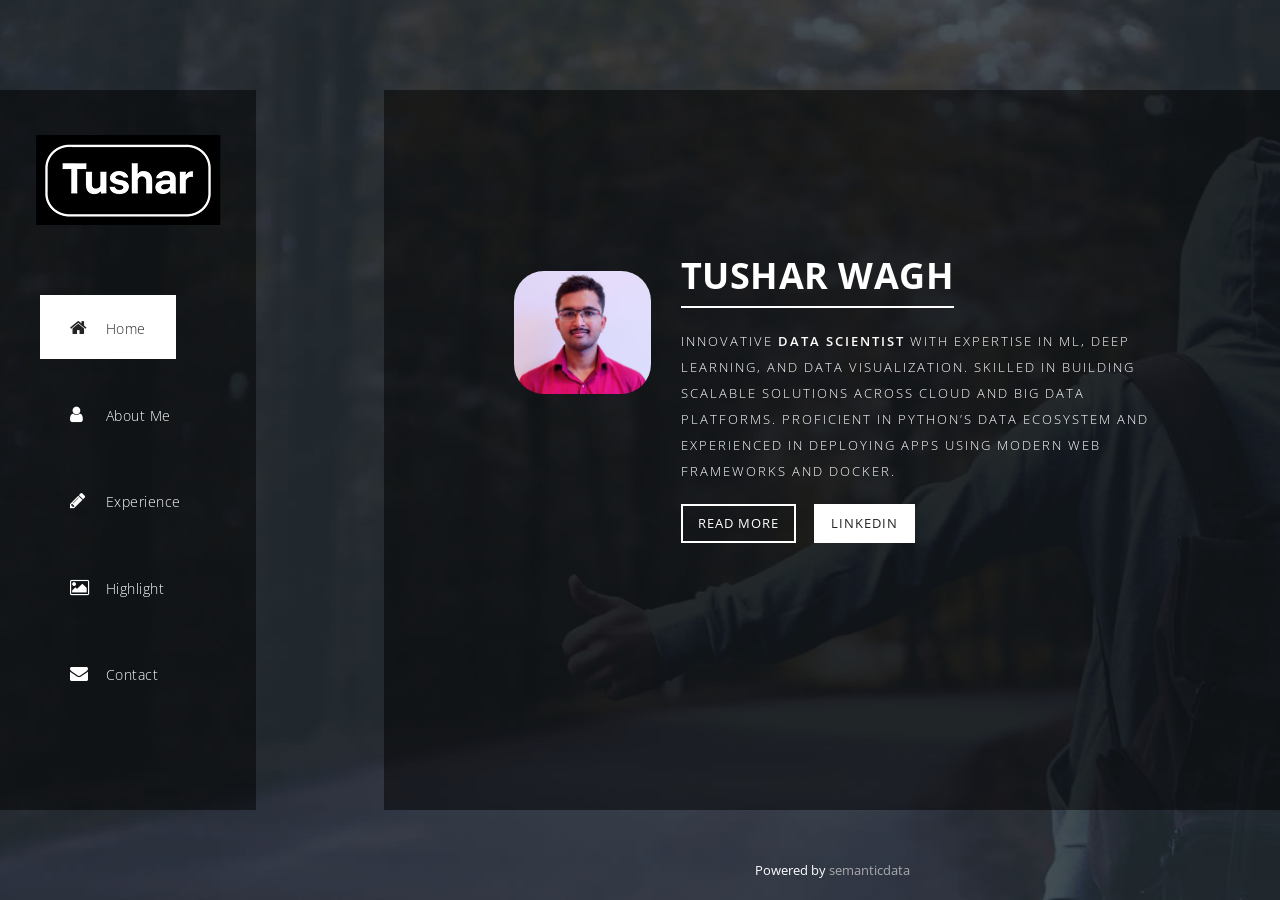
==== commit 23801891: "Add files via upload" ====
--- a/index.html
+++ b/index.html
@@ -28,7 +28,7 @@
 </head>
 
 <body>
-    <canvas id="rain-canvas"></canvas>
+    <!--<canvas id="rain-canvas"></canvas> -->
 
     <div class="sequence">
         <div class="seq-preloader">
